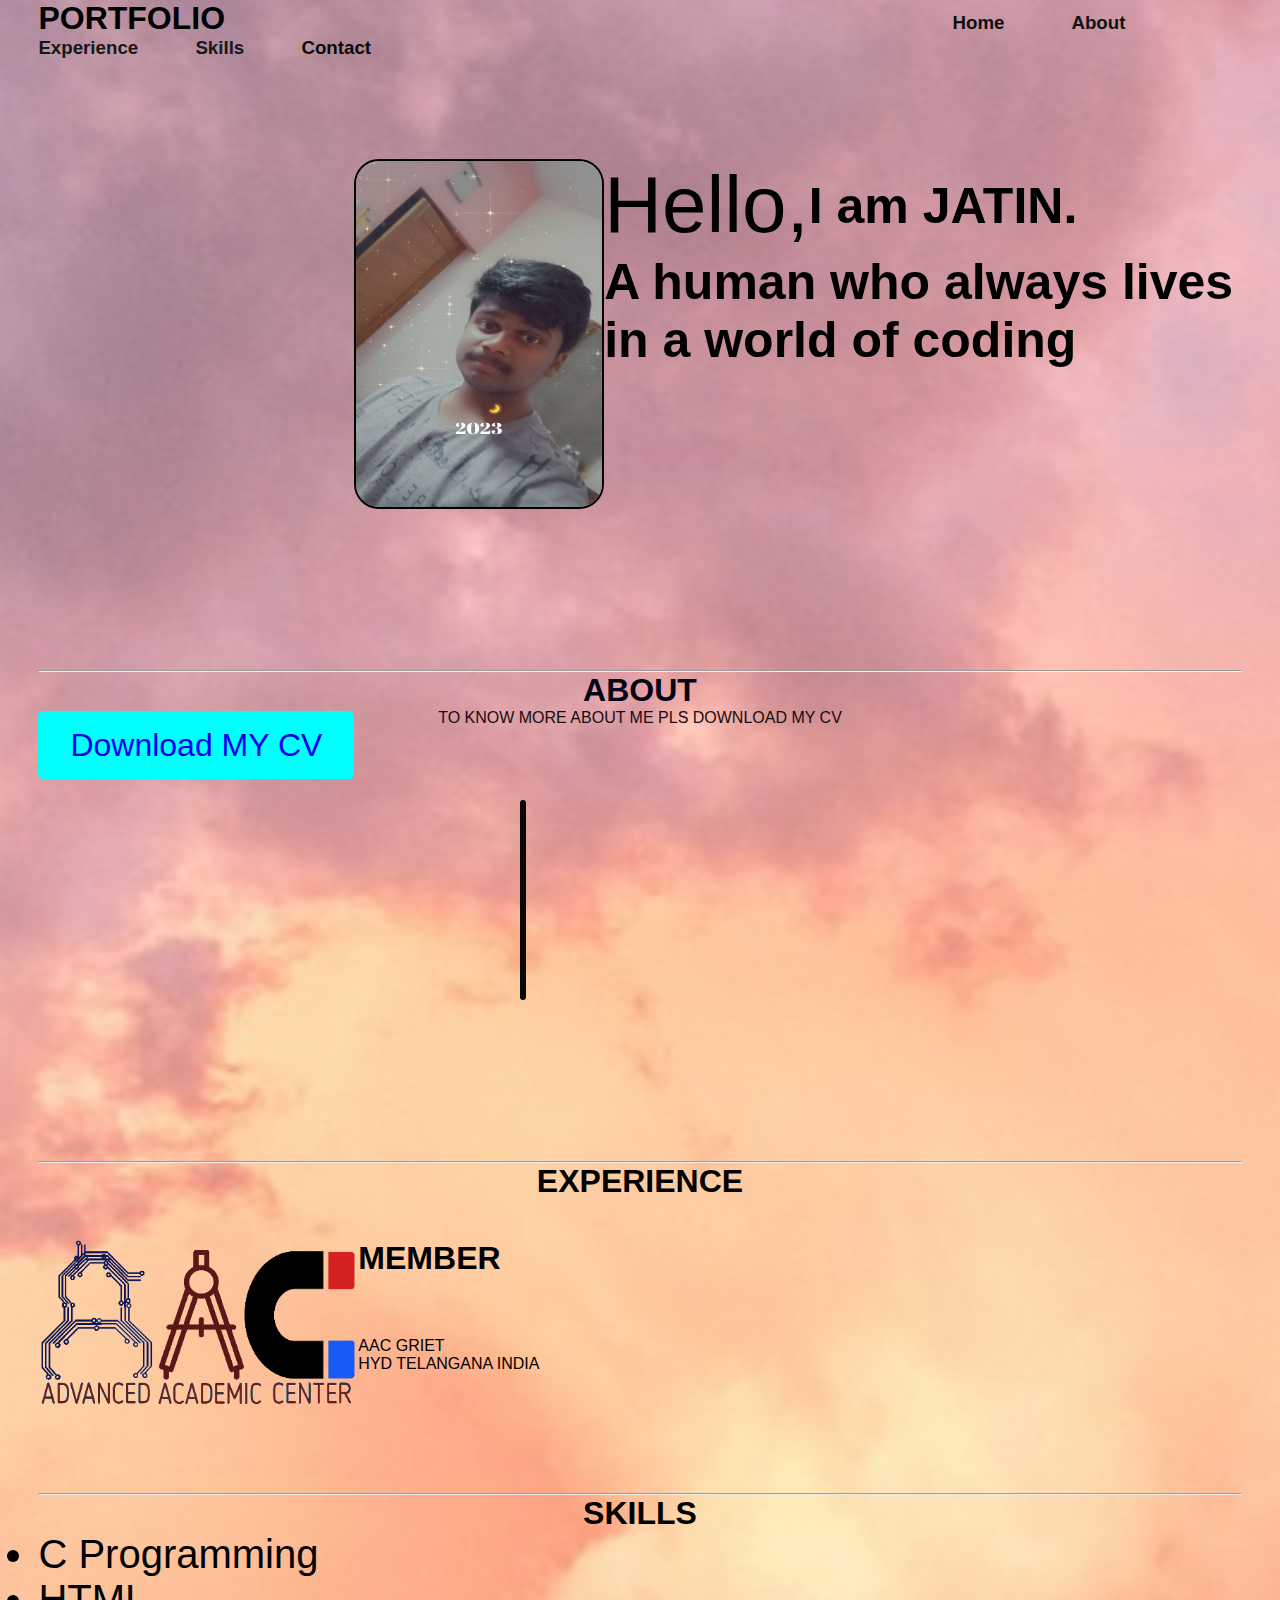
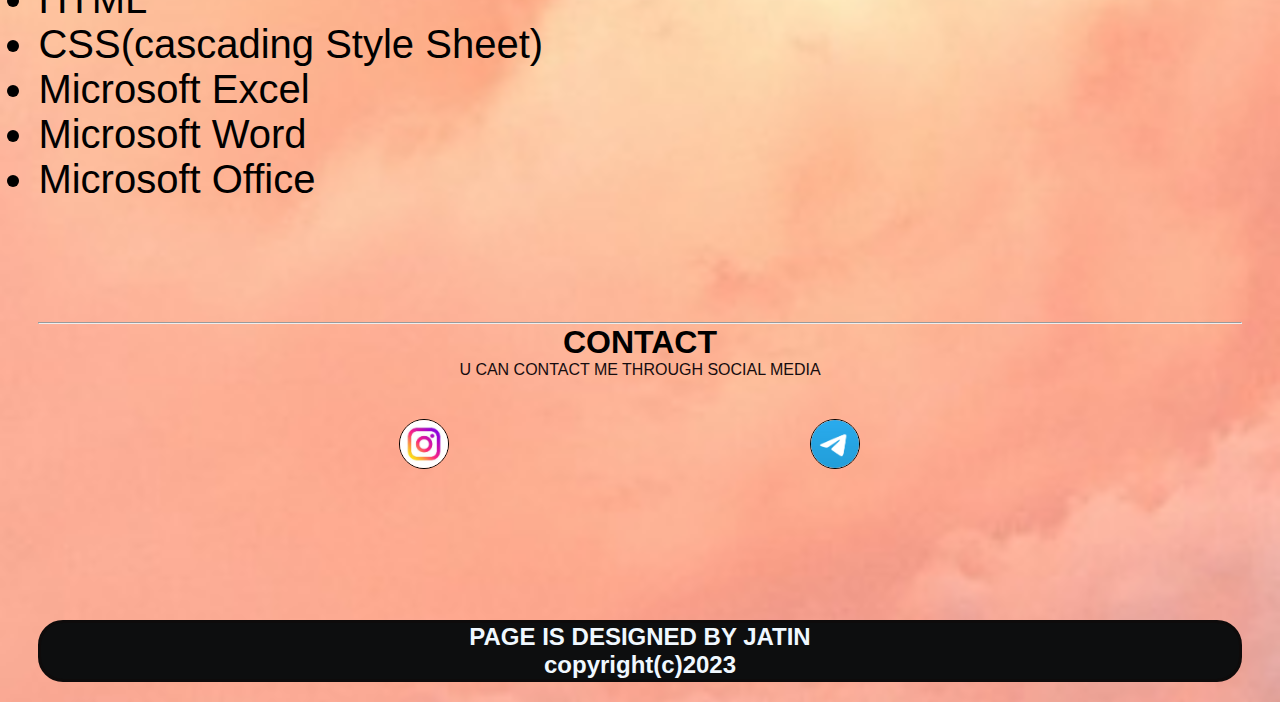
==== index.html @ d2d94f59 "Update index.html" ====
<!DOCTYPE html>
<html>
    <head>
        <title>PORTFOLIO</title>
        <link rel="stylesheet" href="css/firstletter.css">
        <link rel="stylesheet" href="about.html">
        <link rel="stylesheet" href="https://cdnjs.cloudflare.com/ajax/libs/jquery-instagram/0.3.1/instagram.min.js">
    <link rel="stylesheet" href="css/block icons.css ">

    <script>
      window.onload = function () { 
 //Check the support for the File API support 
 if (window.File && window.FileReader && window.FileList && window.Blob) {
    var fileSelected = document.getElementById('txtfiletoread');
    fileSelected.addEventListener('change', function (e) { 
         //Set the extension for the file 
         var fileExtension = /text.*/; 
         //Get the file object 
         var fileTobeRead = fileSelected.files[0];
        //Check of the extension match 
         if (fileTobeRead.type.match(fileExtension)) { 
             //Initialize the FileReader object to read the 2file 
             var fileReader = new FileReader(); 
             fileReader.onload = function (e) { 
                 var fileContents = document.getElementById('filecontents'); 
                 fileContents.innerText = fileReader.result; 
             } 
             fileReader.readAsText(fileTobeRead); 
         } 
         else { 
             alert("Please select text file"); 
         }
 
    }, false);
} 
 else { 
     alert("Files are not supported"); 
 } 
 }
    </script>  

    
      </head>
    <body style="background-color: rgb(255, 255, 255);width: 100%; background-image: url('images/sun.jpeg'); background-repeat: no-repeat;background-size: 300%;">
  <div class="infobox">
 
<h3 align="start">
  <font face="Lato" size="6" >PORTFOLIO</font>
  &nbsp;&nbsp;&nbsp;&nbsp;&nbsp;&nbsp;&nbsp;&nbsp;&nbsp;&nbsp;&nbsp;&nbsp;&nbsp;&nbsp;&nbsp;&nbsp;&nbsp;&nbsp;&nbsp;
  &nbsp;&nbsp;&nbsp;&nbsp;&nbsp;&nbsp;&nbsp;&nbsp;&nbsp;&nbsp;&nbsp;&nbsp;&nbsp;&nbsp;&nbsp;&nbsp;&nbsp;&nbsp;
  &nbsp;&nbsp;&nbsp;&nbsp;&nbsp;&nbsp;&nbsp;&nbsp;&nbsp;&nbsp;&nbsp;&nbsp;&nbsp;&nbsp;&nbsp;&nbsp;
  &nbsp;&nbsp;&nbsp;&nbsp;&nbsp;&nbsp;&nbsp;&nbsp;&nbsp;&nbsp;&nbsp;&nbsp;&nbsp;&nbsp;&nbsp;
  &nbsp;&nbsp;&nbsp;&nbsp;&nbsp;&nbsp;&nbsp;&nbsp;&nbsp;&nbsp;&nbsp;&nbsp;&nbsp;&nbsp;&nbsp;&nbsp;&nbsp;&nbsp;&nbsp;&nbsp;&nbsp;&nbsp;
  &nbsp;&nbsp;&nbsp;&nbsp;&nbsp;&nbsp;&nbsp;&nbsp;&nbsp;&nbsp;&nbsp;&nbsp;&nbsp;&nbsp;&nbsp;&nbsp;&nbsp;&nbsp;&nbsp;&nbsp;&nbsp;&nbsp;
  &nbsp;&nbsp;&nbsp;&nbsp;&nbsp;&nbsp;&nbsp;&nbsp;&nbsp;&nbsp;&nbsp;&nbsp;&nbsp;&nbsp;&nbsp;&nbsp;&nbsp;
  &nbsp;&nbsp;
  
  
  <font face="cinzel" >
<a href="#" style="color: rgb(15, 15, 15); text-decoration: none;">Home</a>&nbsp;&nbsp;&nbsp;&nbsp;&nbsp;&nbsp;&nbsp;&nbsp;&nbsp;&nbsp;&nbsp;&nbsp;
<a href="#About" style="color: rgb(18, 18, 19); text-decoration: none">About</a>&nbsp;&nbsp;&nbsp;&nbsp;&nbsp;&nbsp;&nbsp;&nbsp;&nbsp;&nbsp;
<a href="#Experience" style="color: rgb(22, 23, 24); text-decoration: none">Experience</a>&nbsp;&nbsp;&nbsp;&nbsp;&nbsp;&nbsp;&nbsp;&nbsp;&nbsp;&nbsp;
<a href="#skills" style="color: rgb(23, 24, 26); text-decoration: none">Skills</a>&nbsp;&nbsp;&nbsp;&nbsp;&nbsp;&nbsp;&nbsp;&nbsp;&nbsp;&nbsp;
<a href="#Contact" style="color: rgb(9, 10, 10); text-decoration: none">Contact</a>&nbsp;&nbsp;&nbsp;&nbsp;&nbsp;&nbsp;&nbsp;&nbsp;&nbsp;&nbsp;



  </font>





</h3>


<div class="wrapper">
  <img src="images/jatin2.jpeg" alt=""  style="width: 250px;height: 350px; margin-bottom: 20px;border: 2px solid black;border-radius: 25px;margin-left: 25%;">
  <div class="text-box">

    <p >Hello,</p><br>
  <h1>I am JATIN.</h1><br>
  <h1>A human who always lives in a world of coding</h1>
  </div>

</div>
<hr>
<h1 id="About" style="text-align: center;color: rgb(3, 2, 22);">ABOUT   </h1>
<p style="text-align: center;color: #160c0f; ">TO KNOW MORE ABOUT ME PLS DOWNLOAD MY CV</p>
<a href="html/downloadbtn.html" download="computer" class="download-btn">Download MY CV</a>
<i class="fa fa-download"></i>
<div class="Education"><br>&nbsp;&nbsp;&nbsp;&nbsp;&nbsp;&nbsp;&nbsp;&nbsp;&nbsp;&nbsp;&nbsp;&nbsp;&nbsp;&nbsp;&nbsp;&nbsp;&nbsp;&nbsp;&nbsp;&nbsp;&nbsp;&nbsp;&nbsp;&nbsp;&nbsp;&nbsp;&nbsp;&nbsp;&nbsp;&nbsp;
    &nbsp;&nbsp;&nbsp;&nbsp;&nbsp;&nbsp;&nbsp;&nbsp;&nbsp;&nbsp;&nbsp;&nbsp;&nbsp;&nbsp;
    &nbsp;&nbsp;&nbsp;&nbsp;&nbsp;
    &nbsp;&nbsp;&nbsp;&nbsp;&nbsp;&nbsp;&nbsp;&nbsp;&nbsp;&nbsp;&nbsp;&nbsp;&nbsp;&nbsp;&nbsp;&nbsp;&nbsp;&nbsp;&nbsp;&nbsp;&nbsp;&nbsp;&nbsp;&nbsp;&nbsp;&nbsp;&nbsp;
    &nbsp;&nbsp;&nbsp;&nbsp;&nbsp;&nbsp;&nbsp;&nbsp;&nbsp;&nbsp;&nbsp;&nbsp;&nbsp;&nbsp;&nbsp;&nbsp;&nbsp;&nbsp;&nbsp;&nbsp;&nbsp;&nbsp;&nbsp;&nbsp;&nbsp;&nbsp;&nbsp;
    &nbsp;&nbsp;&nbsp;&nbsp;&nbsp;&nbsp;&nbsp;&nbsp;&nbsp;&nbsp;
    &nbsp;&nbsp;&nbsp;&nbsp;&nbsp;&nbsp;&nbsp;&nbsp;&nbsp;&nbsp;&nbsp;&nbsp;&nbsp;&nbsp;&nbsp;
   <div class="about-me">
    <img src="C:\Jatin\Projects\Portfolio\images\aboutme.jpg"  height="200" style="border:3px solid rgb(9, 7, 7); border-radius: 25px;" alt="">
  </div>

</div>
<hr>
<script>



</script>
<div class="exp">
<h1 id="Experience" style="text-align: center;">EXPERIENCE</h1>
</div>
</var>
<div class="changes">
  <img src="images/img ac.png" alt=""> 
  <h1>MEMBER</h1>
  <p>AAC GRIET</p>
  <P>HYD TELANGANA INDIA</P>
</div>

<hr>

<div class="skills">
<h1 id="skills" style="text-align: center;">SKILLS</h1>
</div>
<div class="types">
<ul>
  <li>C Programming</li>
  <li>HTML</li>
  <li>CSS(cascading Style Sheet)</li>
  <li>Microsoft Excel</li>
   <li> Microsoft Word</li>
   <li> Microsoft Office</li>
</ul>
</div>


























<hr>
<h1 id="Contact" style="text-align: center;" rgb(18, 14, 231); >CONTACT</h1>
<p style="text-align: center;color: #160c0f; margin-bottom:40px ;">U CAN CONTACT ME THROUGH SOCIAL MEDIA</p>
<style>

</style>
<!-- <div id="div1">
<a style="text-decoration: none;" class="social-icon" href="https://www.instagram.com/ig_jatin2005/" style="margin-left: 150%; height: 20%;">
  <ion-icon name="logo-instagram"></ion-icon>
</a>
<script type="module" src="https://unpkg.com/ionicons@7.1.0/dist/ionicons/ionicons.esm.js"></script>
<script nomodule src="https://unpkg.com/ionicons@7.1.0/dist/ionicons/ionicons.js"></script>
<div>
<div id="div2">
<a class="telegram" href="https://twitter.com/login?lang=en" style="margin-left: 150%;">
  <ion-icon name="logo-twitter"></ion-icon>
</a>
<script type="module" src="https://unpkg.com/ionicons@7.1.0/dist/ionicons/ionicons.esm.js"></script>
<script nomodule src="https://unpkg.com/ionicons@7.1.0/dist/ionicons/ionicons.js"></script>
</div>
</div> -->
<div>
 <a href="https://www.instagram.com/ig_jatin2005/" target="_blank"> <img src="images/insta.jpeg" alt="instagram" style="border: 1px solid black; border-radius: 100px;margin-left: 30%;height: 50px;"></a>
<a href="https://telegram.org/"target="_blank"><img src="images/telegram.png " alt=""  style="border: 1px solid black; border-radius: 100px;margin-left: 30%;height: 50px;"></a>
</div>

<div class="copy" >
<h2 style="color: aliceblue;background-color: rgb(13, 14, 15);text-align: center;border: 3px solid rgb(14, 11, 11);border-radius: 25px;margin-bottom: 20px;margin-top: 20%;">PAGE IS DESIGNED BY JATIN <BR>copyright(c)2023</BR></h2>



</div>




</body>
</html>
---- css/firstletter.css ----
*{
    margin: 0;
    padding: 0;
    box-sizing: border-box;
    font-family: 'poppins', sans-serif;
}
body{
    display: flex;
    justify-content: center;
    align-items: center;
    min-height: 100vh;

}
.wrapper{
margin-bottom: 25%;
margin-top: 100px;
margin-left: 20px;


    }
.text-box{

    
}
.text-box h1 {
    font-size: 50px;
    /* margin-top: 50px; */
    
}
.text-box p {
    font-size:80px;
    float: left;
    /* margin-top: 50px; */
    
}
.changes h1{
    margin-top:40px;
    margin-bottom: 60px;

}
.exp h1{
   
}
    img{
    max-width: 320px;
    float: left;

}
.download-btn{
    background-color: aqua;
    colour: white;
    padding: 1rem 2rem;
    font-size: 2rem;
    text-decoration: none;
    border-radius: 5px;
}
.about-me{
    padding-left: 40%;
    padding-bottom: 30%;

    border-radius: 25px;
}
/* .social-icon1{
    margin-top: 0%;
    
} */
/* .social-icon1{
    margin-bottom: 20%;
    position: relative;
  
    right: 23%;
    
} */
@media (max-width: 1535px){
    header{
        padding: 15px 3%;
        transition: .2s;
    }
    body{
        padding: 0 3%;
        transition: .2s;
    }
}
@media (max-width: 1460px){}
    section{
    padding: 0 12%;
    transition: .2s;
}
---- css/block icons.css ----
/* #div1{
    width: 33.33%;
  float: right;
  margin-bottom: 40%;
} */
#div2{
    width: 33.33%;
    
}
.changes{
  padding-bottom: 10%;
}

.types ul {
  padding-bottom: 10%;
  font-family: 'Franklin Gothic Medium', 'Arial Narrow', Arial, sans-serif;
  font-size: 40px;
}
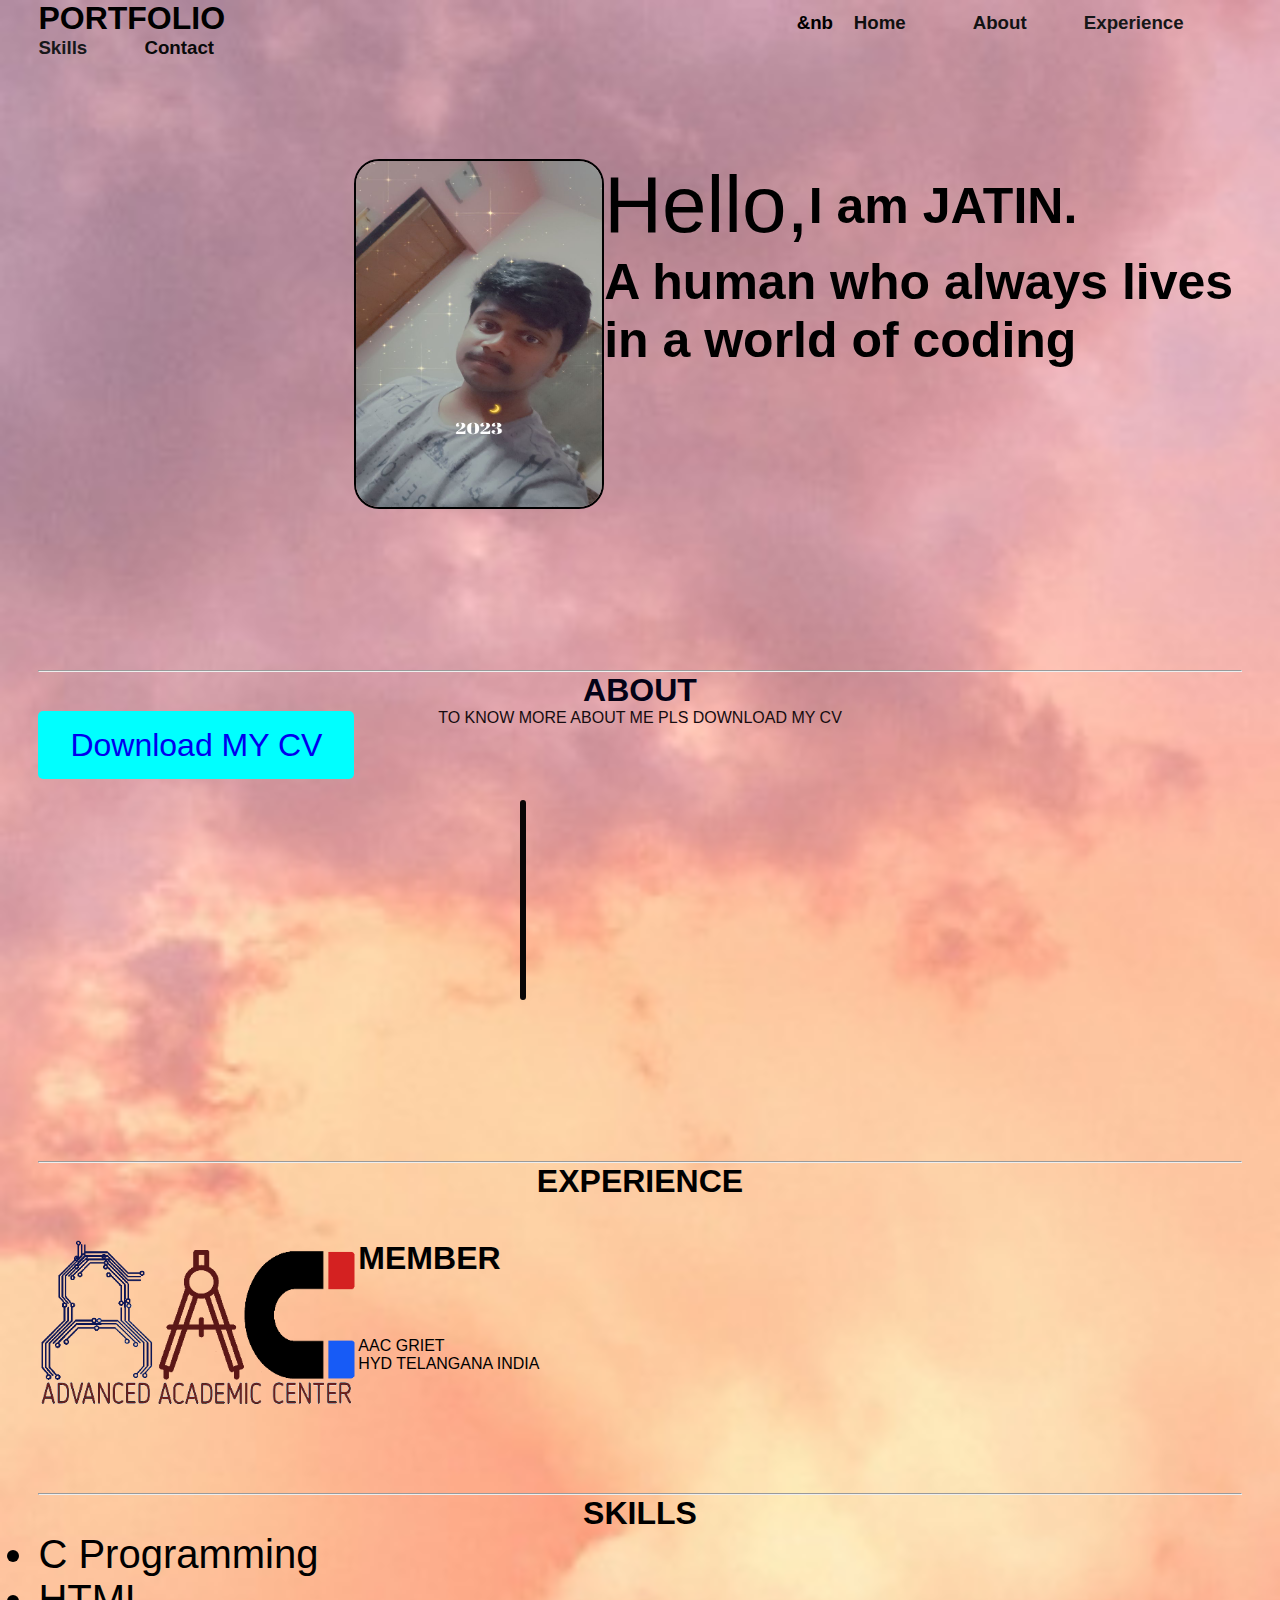
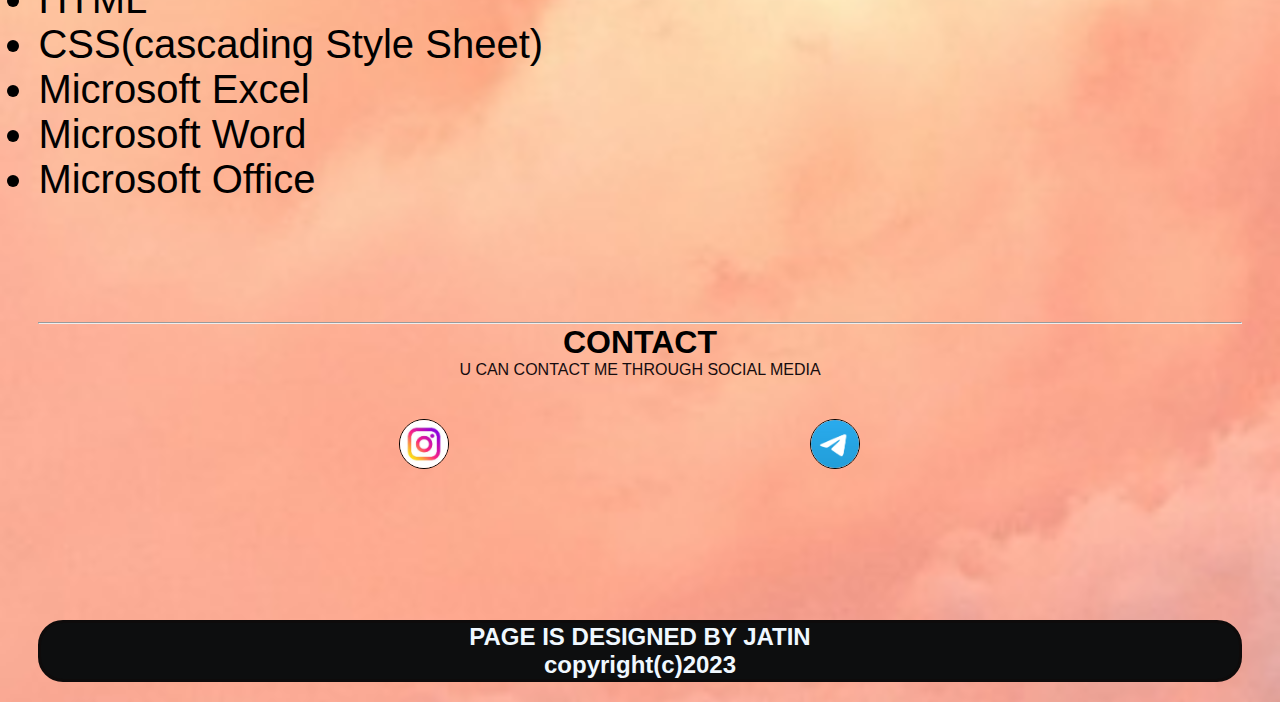
==== commit ac49cf93: "Update index.html" ====
--- a/index.html
+++ b/index.html
@@ -51,8 +51,7 @@
   &nbsp;&nbsp;&nbsp;&nbsp;&nbsp;&nbsp;&nbsp;&nbsp;&nbsp;&nbsp;&nbsp;&nbsp;&nbsp;&nbsp;&nbsp;&nbsp;
   &nbsp;&nbsp;&nbsp;&nbsp;&nbsp;&nbsp;&nbsp;&nbsp;&nbsp;&nbsp;&nbsp;&nbsp;&nbsp;&nbsp;&nbsp;
   &nbsp;&nbsp;&nbsp;&nbsp;&nbsp;&nbsp;&nbsp;&nbsp;&nbsp;&nbsp;&nbsp;&nbsp;&nbsp;&nbsp;&nbsp;&nbsp;&nbsp;&nbsp;&nbsp;&nbsp;&nbsp;&nbsp;
-  &nbsp;&nbsp;&nbsp;&nbsp;&nbsp;&nbsp;&nbsp;&nbsp;&nbsp;&nbsp;&nbsp;&nbsp;&nbsp;&nbsp;&nbsp;&nbsp;&nbsp;&nbsp;&nbsp;&nbsp;&nbsp;&nbsp;
-  &nbsp;&nbsp;&nbsp;&nbsp;&nbsp;&nbsp;&nbsp;&nbsp;&nbsp;&nbsp;&nbsp;&nbsp;&nbsp;&nbsp;&nbsp;&nbsp;&nbsp;
+  &nbsp;&nbsp;&nbsp;&nbsp;&nbsp;&nbsp;&nbsp;&nbsp;&nbsp;&nbsp;&nbsp;&nbsp;&nbsp;&nbsp;&nb
   &nbsp;&nbsp;
   
   
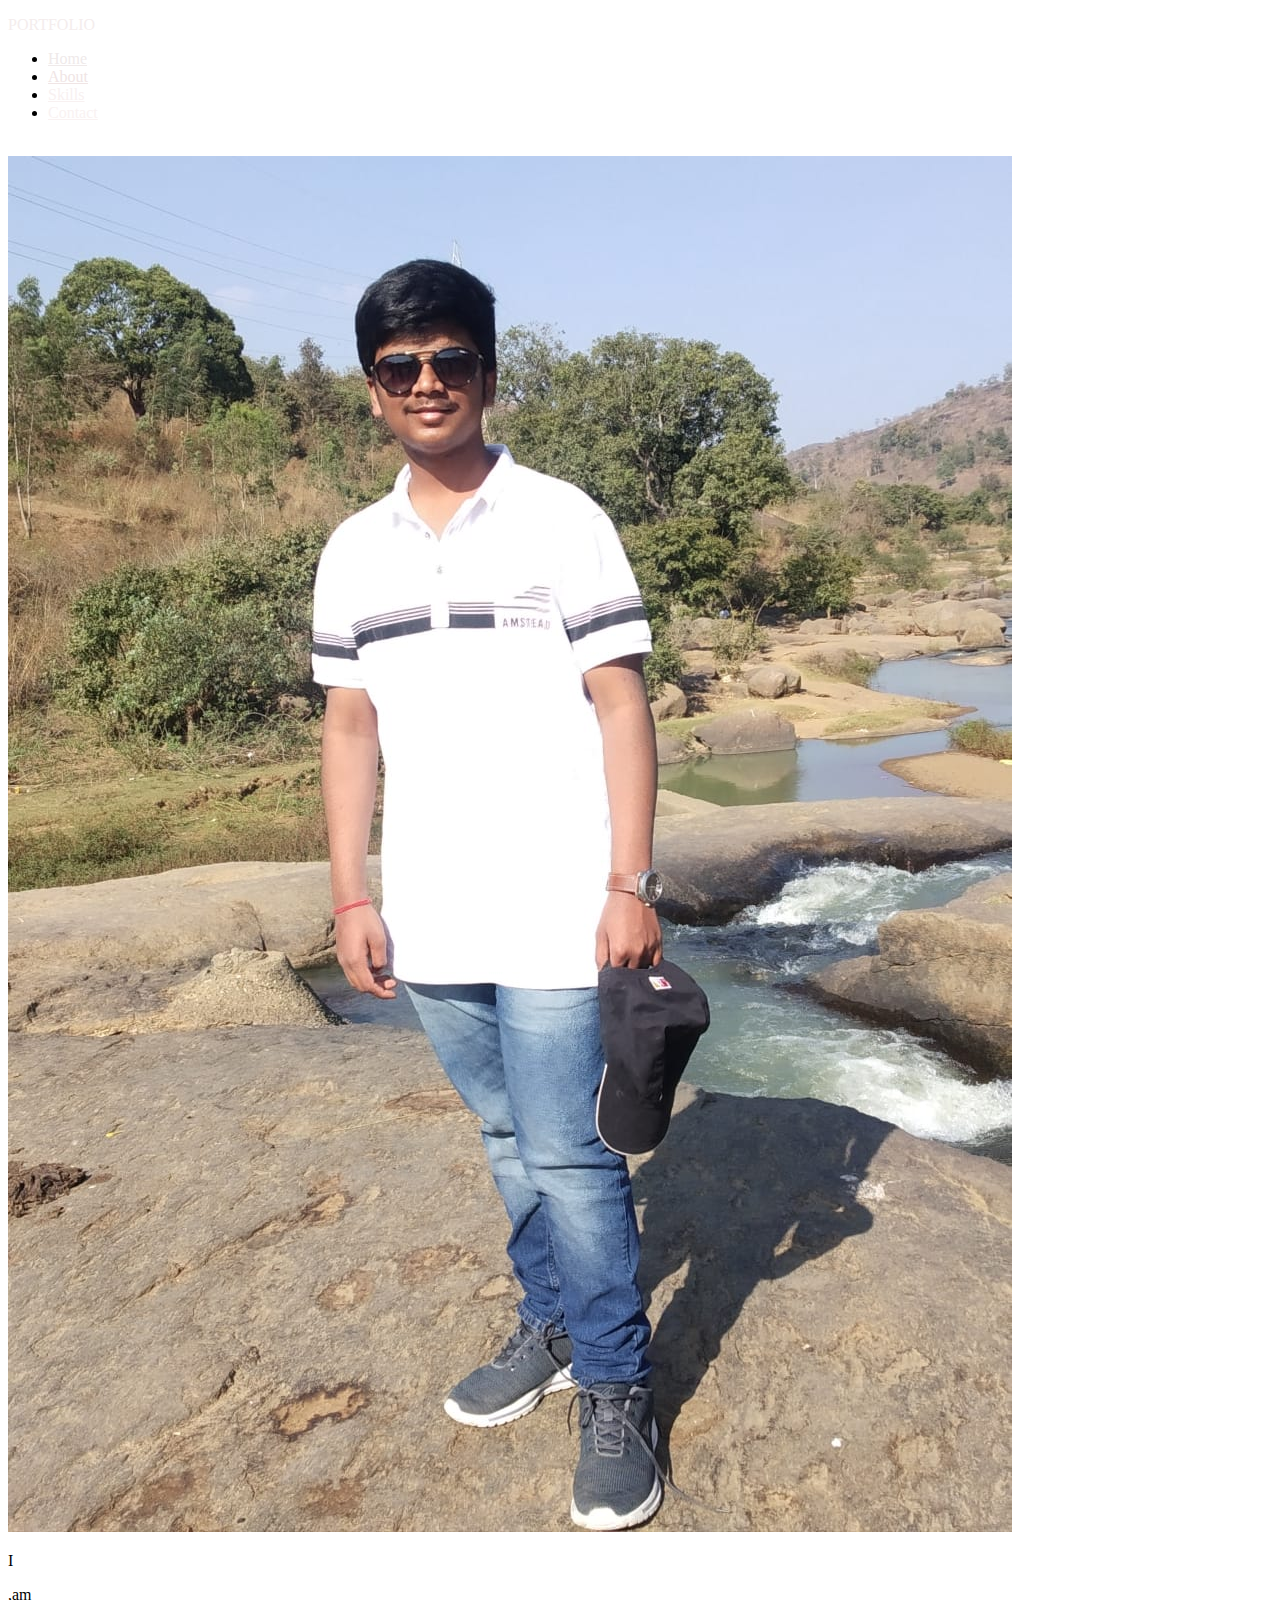
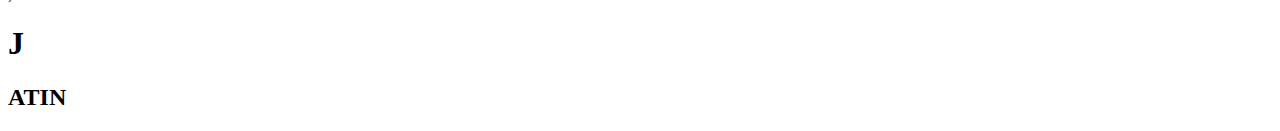
==== commit 7b8d6907: "index.html" ====
--- a/index.html
+++ b/index.html
@@ -1,197 +1,57 @@
 <!DOCTYPE html>
 <html>
-    <head>
-        <title>PORTFOLIO</title>
-        <link rel="stylesheet" href="css/firstletter.css">
-        <link rel="stylesheet" href="about.html">
-        <link rel="stylesheet" href="https://cdnjs.cloudflare.com/ajax/libs/jquery-instagram/0.3.1/instagram.min.js">
-    <link rel="stylesheet" href="css/block icons.css ">
-
-    <script>
-      window.onload = function () { 
- //Check the support for the File API support 
- if (window.File && window.FileReader && window.FileList && window.Blob) {
-    var fileSelected = document.getElementById('txtfiletoread');
-    fileSelected.addEventListener('change', function (e) { 
-         //Set the extension for the file 
-         var fileExtension = /text.*/; 
-         //Get the file object 
-         var fileTobeRead = fileSelected.files[0];
-        //Check of the extension match 
-         if (fileTobeRead.type.match(fileExtension)) { 
-             //Initialize the FileReader object to read the 2file 
-             var fileReader = new FileReader(); 
-             fileReader.onload = function (e) { 
-                 var fileContents = document.getElementById('filecontents'); 
-                 fileContents.innerText = fileReader.result; 
-             } 
-             fileReader.readAsText(fileTobeRead); 
-         } 
-         else { 
-             alert("Please select text file"); 
-         }
- 
-    }, false);
-} 
- else { 
-     alert("Files are not supported"); 
- } 
- }
-    </script>  
+<head>
+   
 
     
-      </head>
-    <body style="background-color: rgb(255, 255, 255);width: 100%; background-image: url('images/sun.jpeg'); background-repeat: no-repeat;background-size: 300%;">
-  <div class="infobox">
- 
-<h3 align="start">
-  <font face="Lato" size="6" >PORTFOLIO</font>
-  &nbsp;&nbsp;&nbsp;&nbsp;&nbsp;&nbsp;&nbsp;&nbsp;&nbsp;&nbsp;&nbsp;&nbsp;&nbsp;&nbsp;&nbsp;&nbsp;&nbsp;&nbsp;&nbsp;
-  &nbsp;&nbsp;&nbsp;&nbsp;&nbsp;&nbsp;&nbsp;&nbsp;&nbsp;&nbsp;&nbsp;&nbsp;&nbsp;&nbsp;&nbsp;&nbsp;&nbsp;&nbsp;
-  &nbsp;&nbsp;&nbsp;&nbsp;&nbsp;&nbsp;&nbsp;&nbsp;&nbsp;&nbsp;&nbsp;&nbsp;&nbsp;&nbsp;&nbsp;&nbsp;
-  &nbsp;&nbsp;&nbsp;&nbsp;&nbsp;&nbsp;&nbsp;&nbsp;&nbsp;&nbsp;&nbsp;&nbsp;&nbsp;&nbsp;&nbsp;
-  &nbsp;&nbsp;&nbsp;&nbsp;&nbsp;&nbsp;&nbsp;&nbsp;&nbsp;&nbsp;&nbsp;&nbsp;&nbsp;&nbsp;&nbsp;&nbsp;&nbsp;&nbsp;&nbsp;&nbsp;&nbsp;&nbsp;
-  &nbsp;&nbsp;&nbsp;&nbsp;&nbsp;&nbsp;&nbsp;&nbsp;&nbsp;&nbsp;&nbsp;&nbsp;&nbsp;&nbsp;&nb
-  &nbsp;&nbsp;
-  
-  
-  <font face="cinzel" >
-<a href="#" style="color: rgb(15, 15, 15); text-decoration: none;">Home</a>&nbsp;&nbsp;&nbsp;&nbsp;&nbsp;&nbsp;&nbsp;&nbsp;&nbsp;&nbsp;&nbsp;&nbsp;
-<a href="#About" style="color: rgb(18, 18, 19); text-decoration: none">About</a>&nbsp;&nbsp;&nbsp;&nbsp;&nbsp;&nbsp;&nbsp;&nbsp;&nbsp;&nbsp;
-<a href="#Experience" style="color: rgb(22, 23, 24); text-decoration: none">Experience</a>&nbsp;&nbsp;&nbsp;&nbsp;&nbsp;&nbsp;&nbsp;&nbsp;&nbsp;&nbsp;
-<a href="#skills" style="color: rgb(23, 24, 26); text-decoration: none">Skills</a>&nbsp;&nbsp;&nbsp;&nbsp;&nbsp;&nbsp;&nbsp;&nbsp;&nbsp;&nbsp;
-<a href="#Contact" style="color: rgb(9, 10, 10); text-decoration: none">Contact</a>&nbsp;&nbsp;&nbsp;&nbsp;&nbsp;&nbsp;&nbsp;&nbsp;&nbsp;&nbsp;
+    <link rel="stylesheet" href="navbar.css">
+    <link rel="stylesheet" href="boot-strap/css/bootstrap.min.css">
+    <link rel="stylesheet" href="about.html">
+    <link rel="stylesheet" href="skills.html">
+    <link rel="stylesheet" href="Contact.html">
 
-
-
-  </font>
-
-
-
-
-
-</h3>
-
-
-<div class="wrapper">
-  <img src="images/jatin2.jpeg" alt=""  style="width: 250px;height: 350px; margin-bottom: 20px;border: 2px solid black;border-radius: 25px;margin-left: 25%;">
-  <div class="text-box">
-
-    <p >Hello,</p><br>
-  <h1>I am JATIN.</h1><br>
-  <h1>A human who always lives in a world of coding</h1>
+</head>
+<body>
+    
+  <nav>
+    <div class="logo">
+    <p style="color: rgb(244, 237, 237);">PORTFOLIO</p>
+    </div>
+    <ul>
+        <li><a href="#" style="color: rgb(239, 234, 234);">Home</a></li>
+        <li><a href="about.html" style="color: rgb(240, 229, 229);">About</a> </li>
+        <li><a href="skills.html" style="color: rgb(248, 241, 241);">Skills</a> </li>
+        <li><a href="Contact.html" style="color: rgb(249, 242, 242);">Contact</a> </li>
+    </ul>
+  </nav>
+   <div class="two">
+  <div class="backimg">
+    <img src="images/hd.jpeg" alt="" style="width: 100%;">
   </div>
-
-</div>
-<hr>
-<h1 id="About" style="text-align: center;color: rgb(3, 2, 22);">ABOUT   </h1>
-<p style="text-align: center;color: #160c0f; ">TO KNOW MORE ABOUT ME PLS DOWNLOAD MY CV</p>
-<a href="html/downloadbtn.html" download="computer" class="download-btn">Download MY CV</a>
-<i class="fa fa-download"></i>
-<div class="Education"><br>&nbsp;&nbsp;&nbsp;&nbsp;&nbsp;&nbsp;&nbsp;&nbsp;&nbsp;&nbsp;&nbsp;&nbsp;&nbsp;&nbsp;&nbsp;&nbsp;&nbsp;&nbsp;&nbsp;&nbsp;&nbsp;&nbsp;&nbsp;&nbsp;&nbsp;&nbsp;&nbsp;&nbsp;&nbsp;&nbsp;
-    &nbsp;&nbsp;&nbsp;&nbsp;&nbsp;&nbsp;&nbsp;&nbsp;&nbsp;&nbsp;&nbsp;&nbsp;&nbsp;&nbsp;
-    &nbsp;&nbsp;&nbsp;&nbsp;&nbsp;
-    &nbsp;&nbsp;&nbsp;&nbsp;&nbsp;&nbsp;&nbsp;&nbsp;&nbsp;&nbsp;&nbsp;&nbsp;&nbsp;&nbsp;&nbsp;&nbsp;&nbsp;&nbsp;&nbsp;&nbsp;&nbsp;&nbsp;&nbsp;&nbsp;&nbsp;&nbsp;&nbsp;
-    &nbsp;&nbsp;&nbsp;&nbsp;&nbsp;&nbsp;&nbsp;&nbsp;&nbsp;&nbsp;&nbsp;&nbsp;&nbsp;&nbsp;&nbsp;&nbsp;&nbsp;&nbsp;&nbsp;&nbsp;&nbsp;&nbsp;&nbsp;&nbsp;&nbsp;&nbsp;&nbsp;
-    &nbsp;&nbsp;&nbsp;&nbsp;&nbsp;&nbsp;&nbsp;&nbsp;&nbsp;&nbsp;
-    &nbsp;&nbsp;&nbsp;&nbsp;&nbsp;&nbsp;&nbsp;&nbsp;&nbsp;&nbsp;&nbsp;&nbsp;&nbsp;&nbsp;&nbsp;
-   <div class="about-me">
-    <img src="C:\Jatin\Projects\Portfolio\images\aboutme.jpg"  height="200" style="border:3px solid rgb(9, 7, 7); border-radius: 25px;" alt="">
-  </div>
-
-</div>
-<hr>
-<script>
-
-
-
-</script>
-<div class="exp">
-<h1 id="Experience" style="text-align: center;">EXPERIENCE</h1>
-</div>
-</var>
-<div class="changes">
-  <img src="images/img ac.png" alt=""> 
-  <h1>MEMBER</h1>
-  <p>AAC GRIET</p>
-  <P>HYD TELANGANA INDIA</P>
-</div>
-
-<hr>
-
-<div class="skills">
-<h1 id="skills" style="text-align: center;">SKILLS</h1>
-</div>
-<div class="types">
-<ul>
-  <li>C Programming</li>
-  <li>HTML</li>
-  <li>CSS(cascading Style Sheet)</li>
-  <li>Microsoft Excel</li>
-   <li> Microsoft Word</li>
-   <li> Microsoft Office</li>
-</ul>
-</div>
-
-
-
-
-
-
-
-
-
-
-
-
-
-
-
-
-
-
-
-
-
-
-
-
-
-
-<hr>
-<h1 id="Contact" style="text-align: center;" rgb(18, 14, 231); >CONTACT</h1>
-<p style="text-align: center;color: #160c0f; margin-bottom:40px ;">U CAN CONTACT ME THROUGH SOCIAL MEDIA</p>
-<style>
-
-</style>
-<!-- <div id="div1">
-<a style="text-decoration: none;" class="social-icon" href="https://www.instagram.com/ig_jatin2005/" style="margin-left: 150%; height: 20%;">
-  <ion-icon name="logo-instagram"></ion-icon>
-</a>
-<script type="module" src="https://unpkg.com/ionicons@7.1.0/dist/ionicons/ionicons.esm.js"></script>
-<script nomodule src="https://unpkg.com/ionicons@7.1.0/dist/ionicons/ionicons.js"></script>
-<div>
-<div id="div2">
-<a class="telegram" href="https://twitter.com/login?lang=en" style="margin-left: 150%;">
-  <ion-icon name="logo-twitter"></ion-icon>
-</a>
-<script type="module" src="https://unpkg.com/ionicons@7.1.0/dist/ionicons/ionicons.esm.js"></script>
-<script nomodule src="https://unpkg.com/ionicons@7.1.0/dist/ionicons/ionicons.js"></script>
+    <div class="jatinimg">
+        <img src="images/jatin1.jfif" alt="">
+    </div>
+    <div id="Home" class="names">
+        <p>I</p>
+    </div>
+    <div class="one">
+        <p>,am</p>
+    </div>
+    <div class="name">
+        <h1>J</h1>
+        <h2>ATIN</h2>
+    </div>
+</div> 
+<!-- 
+<div class="information">
+<div id="circle">
+    <div class="prt" style="color: aliceblue;"> <p> PORTFOLIO </p></div>
+    <div class="feature one" style="color: aliceblue;" > <a href="#"></a> Home</div>
+    <div class="feature t"> <a href="about.html"></a> About</div>
+    <div class="feature th">Skills</div>
+    <div class="feature f">Contact</div>
 </div>
 </div> -->
-<div>
- <a href="https://www.instagram.com/ig_jatin2005/" target="_blank"> <img src="images/insta.jpeg" alt="instagram" style="border: 1px solid black; border-radius: 100px;margin-left: 30%;height: 50px;"></a>
-<a href="https://telegram.org/"target="_blank"><img src="images/telegram.png " alt=""  style="border: 1px solid black; border-radius: 100px;margin-left: 30%;height: 50px;"></a>
-</div>
-
-<div class="copy" >
-<h2 style="color: aliceblue;background-color: rgb(13, 14, 15);text-align: center;border: 3px solid rgb(14, 11, 11);border-radius: 25px;margin-bottom: 20px;margin-top: 20%;">PAGE IS DESIGNED BY JATIN <BR>copyright(c)2023</BR></h2>
-
-
-
-</div>
-
-
 
 
 </body>
